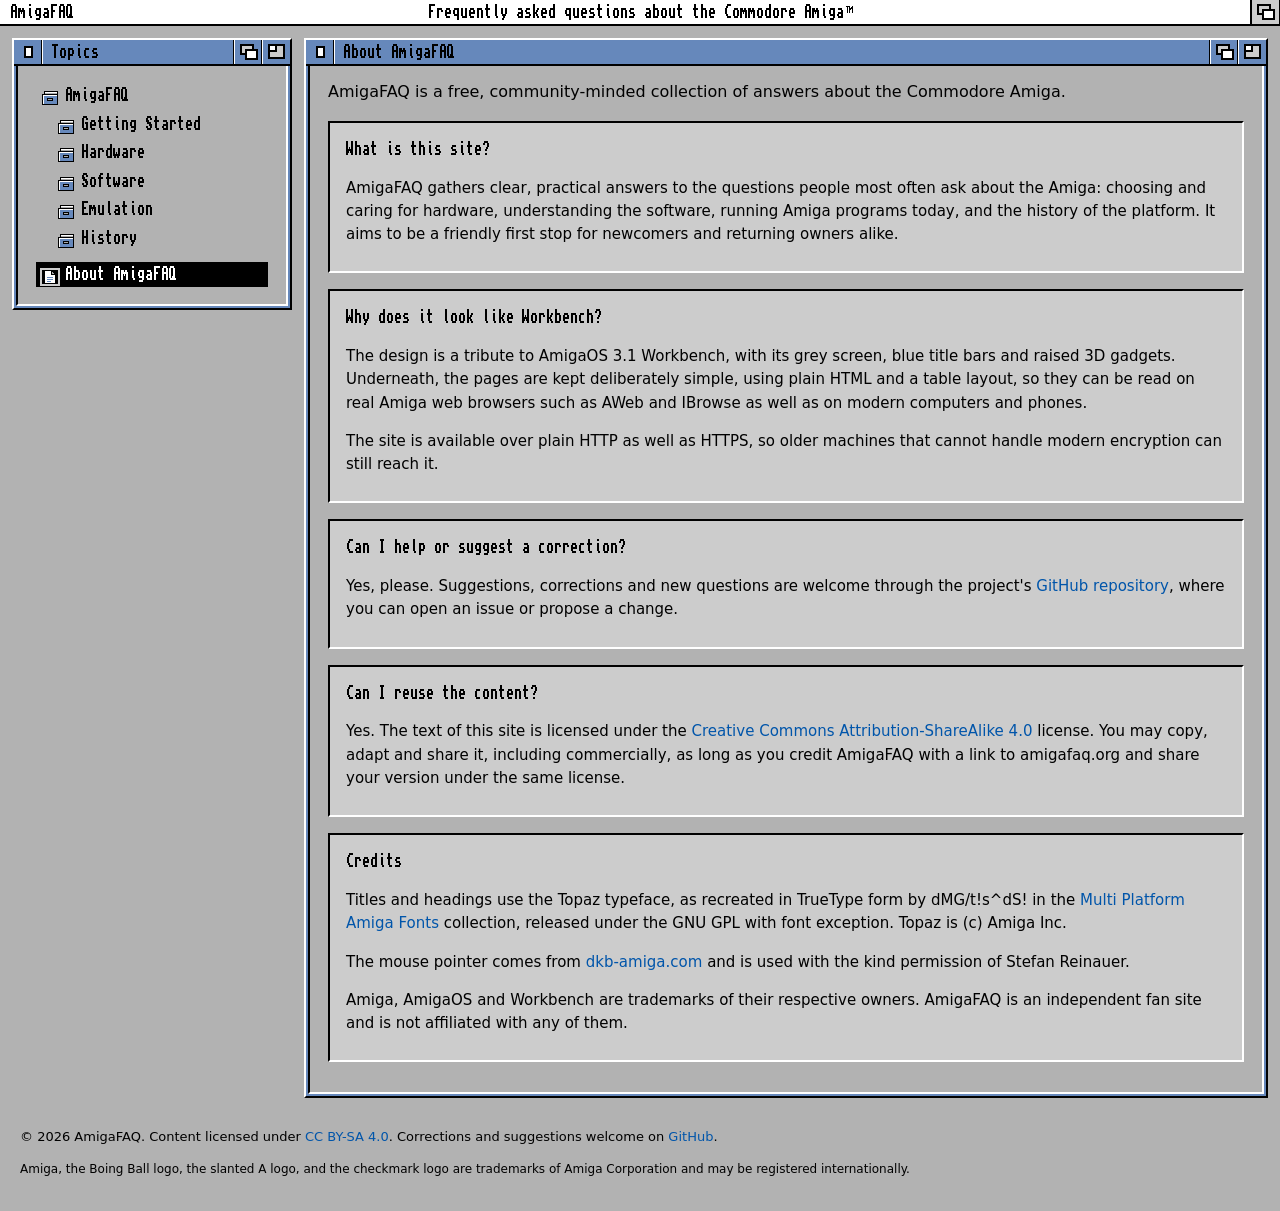
==== about.html @ c8c95e10 "Make each Amiga model expandable with key specs Form factor, CPU, Chip RAM, chipset and hard drive i" ====
<!DOCTYPE html>
<html lang="en">
<head>
<meta charset="utf-8">
<meta name="viewport" content="width=device-width, initial-scale=1">
<title>About AmigaFAQ - AmigaFAQ</title>
<meta name="description" content="Answers to frequently asked questions about the Commodore Amiga.">
<link rel="preload" href="fonts/topaz-a1200.woff" as="font" type="font/woff" crossorigin>
<link rel="stylesheet" href="style.css?v=de932450">
</head>
<body bgcolor="#B2B2B2" text="#000000" link="#0055AA" vlink="#0055AA">
<a name="top" id="top"></a>
<div class="screenbar"><span class="menu" tabindex="0"><span class="mtitle"><b>AmigaFAQ</b></span><span class="mitems"> <a href="#about-req">About...</a> </span></span> <span class="tagline">Frequently asked questions about the Commodore Amiga<sup class="tm">TM</sup></span><a class="gad depth scrdepth" href="#top" title="Back to top" aria-label="Back to top"><i></i><b></b></a></div>
<table class="layout" width="100%" cellspacing="8" cellpadding="0" border="0">
<tr>
<td class="side" width="250" valign="top">
<table class="win sidewin" width="100%" cellspacing="0" cellpadding="0" border="1" bgcolor="#CCCCCC">
<tr><td class="titlebar" bgcolor="#6688BB"><span class="tb"><span class="gad close" aria-hidden="true"><i></i></span><span class="wtitle"><font color="#000000"><b>Topics</b></font></span><span class="gad depth" aria-hidden="true"><i></i><b></b></span><span class="gad zoom" aria-hidden="true"><i></i><b></b></span></span></td></tr>
<tr><td class="winbody"><div class="frame"><div class="pane">
<ul class="tree">
<li class="drawer"><a href="index.html">AmigaFAQ</a></li>
<li><ul>
<li class="drawer"><a href="getting-started.html">Getting Started</a>
</li>
<li class="drawer"><a href="hardware.html">Hardware</a>
</li>
<li class="drawer"><a href="software.html">Software</a>
</li>
<li class="drawer"><a href="emulation.html">Emulation</a>
</li>
<li class="drawer"><a href="history.html">History</a>
</li>
</ul></li>
<li class="file"><a href="about.html" class="sel">About AmigaFAQ</a></li>
</ul>
</div></div></td></tr>
</table>
</td>
<td class="content" valign="top">
<table class="win mainwin" width="100%" cellspacing="0" cellpadding="0" border="1" bgcolor="#CCCCCC">
<tr><td class="titlebar" bgcolor="#6688BB"><span class="tb"><span class="gad close" aria-hidden="true"><i></i></span><span class="wtitle"><font color="#000000"><b>About AmigaFAQ</b></font></span><span class="gad depth" aria-hidden="true"><i></i><b></b></span><span class="gad zoom" aria-hidden="true"><i></i><b></b></span></span></td></tr>
<tr><td class="winbody"><div class="frame"><div class="pane">
<p class="intro">AmigaFAQ is a free, community-minded collection of answers about the Commodore Amiga.</p>
<div class="qa">
<h3>What is this site?</h3>
<p>AmigaFAQ gathers clear, practical answers to the questions people most often ask about the Amiga:
choosing and caring for hardware, understanding the software, running Amiga programs today, and the
history of the platform. It aims to be a friendly first stop for newcomers and returning owners alike.</p>
</div>
<div class="qa">
<h3>Why does it look like Workbench?</h3>
<p>The design is a tribute to AmigaOS 3.1 Workbench, with its grey screen, blue title bars and raised
3D gadgets. Underneath, the pages are kept deliberately simple, using plain HTML and a table layout,
so they can be read on real Amiga web browsers such as AWeb and IBrowse as well as on modern
computers and phones.</p>
<p>The site is available over plain HTTP as well as HTTPS, so older machines that cannot handle modern
encryption can still reach it.</p>
</div>
<div class="qa">
<h3>Can I help or suggest a correction?</h3>
<p>Yes, please. Suggestions, corrections and new questions are welcome through the project's
<a href="https://github.com/luvwagn/AmigaFAQ">GitHub repository</a>, where you can open an issue
or propose a change.</p>
</div>
<div class="qa">
<h3>Can I reuse the content?</h3>
<p>Yes. The text of this site is licensed under the
<a href="https://creativecommons.org/licenses/by-sa/4.0/" rel="license">Creative Commons
Attribution-ShareAlike 4.0</a> license. You may copy, adapt and share it, including commercially, as
long as you credit AmigaFAQ with a link to amigafaq.org and share your version under the same license.</p>
</div>
<div class="qa">
<h3>Credits</h3>
<p>Titles and headings use the Topaz typeface, as recreated in TrueType form by dMG/t!s^dS! in the
<a href="https://github.com/rewtnull/amigafonts">Multi Platform Amiga Fonts</a> collection, released
under the GNU GPL with font exception. Topaz is (c) Amiga Inc.</p>
<p>The mouse pointer comes from <a href="https://dkb-amiga.com">dkb-amiga.com</a> and is used with the
kind permission of Stefan Reinauer.</p>
<p>Amiga, AmigaOS and Workbench are trademarks of their respective owners. AmigaFAQ is an independent
fan site and is not affiliated with any of them.</p>
</div>
</div></div></td></tr>
</table>
</td>
</tr>
</table>
<div class="foot">
<p>&copy; 2026 AmigaFAQ. Content licensed under <a href="https://creativecommons.org/licenses/by-sa/4.0/" rel="license">CC BY-SA 4.0</a>.
Corrections and suggestions welcome on <a href="https://github.com/luvwagn/AmigaFAQ">GitHub</a>.</p>
<p class="tmnote">Amiga, the Boing Ball logo, the slanted A logo, and the checkmark logo are trademarks of Amiga Corporation and may be registered internationally.</p>
</div>
<div id="about-req" class="requester">
<a class="req-backdrop" href="#close" aria-label="Close"></a>
<table class="win reqwin" width="100%" cellspacing="0" cellpadding="0" border="1" bgcolor="#CCCCCC">
<tr><td class="titlebar" bgcolor="#6688BB"><span class="tb"><a class="gad close" href="#close" aria-label="Close"><i></i></a><span class="wtitle"><font color="#000000"><b>About AmigaFAQ</b></font></span><span class="gad depth" aria-hidden="true"><i></i><b></b></span><span class="gad zoom" aria-hidden="true"><i></i><b></b></span></span></td></tr>
<tr><td class="winbody"><div class="frame"><div class="pane">
<div class="reqbody">
<div class="reqtext">
<p>AmigaFAQ</p>
<p>Frequently asked questions about the Commodore Amiga.</p>
<p>Content licensed under CC BY-SA 4.0.</p>
</div>
<table class="reqbtns" width="100%" cellspacing="0" cellpadding="0" border="0"><tr>
<td align="left"><a href="#close" class="btn">OK</a></td>
<td align="right"><a href="about.html" class="btn">More...</a></td>
</tr></table>
</div>
</div></div></td></tr>
</table>
</div>
</body>
</html>
---- style.css ----
/* AmigaFAQ - Workbench 3.1 inspired style.
   The HTML also carries bgcolor attributes and a table layout, so old Amiga
   browsers get the grey two-column look without this file. */

/* Topaz (Workbench 3.x / A1200 version), see fonts/README.md for license */
@font-face {
  font-family: "Topaz WB";
  src: url("fonts/topaz-a1200.woff") format("woff"), url("fonts/topaz-a1200.ttf") format("truetype");
  font-display: block;
}

:root {
  --screen: #b2b2b2;   /* screen and window contents */
  --chrome: #cccccc;   /* window frames, gadgets, buttons, text boxes */
  --black: #000000;
  --white: #ffffff;
  --blue: #6688bb;     /* title bars, highlights */
  --link: #0055aa;
  --topaz: "Topaz WB", "Courier New", Courier, monospace;
  --text-font: Verdana, Geneva, "DejaVu Sans", Helvetica, Arial, sans-serif;
  --bar-h: 26px;
}

* { box-sizing: border-box; }
html { background: var(--screen); }
body {
  margin: 0;
  background: var(--screen);
  color: var(--black);
  font-family: var(--text-font);
  font-size: 15px;
  line-height: 1.55;
}

/* Pixel font: no smoothing, no fake bold */
.screenbar, td.titlebar, ul.tree a, .qa h3, a.btn, .reqtext, .mitems a {
  font-family: var(--topaz);
  font-size: 16px;
  -webkit-font-smoothing: none;
  font-smooth: never;
}
.screenbar b, td.titlebar b, .qa h3 { font-weight: normal; }

a { color: var(--link); text-decoration: none; }
a:hover { text-decoration: underline; }

/* ---------- Bevels ---------- */
/* raised: light top-left, dark bottom-right; recessed: the reverse */
.raised, table.win, a.btn {
  border-style: solid;
  border-width: 2px;
  border-color: var(--white) var(--black) var(--black) var(--white);
}
.recessed, .qa, .reqtext {
  border-style: solid;
  border-width: 2px;
  border-color: var(--black) var(--white) var(--white) var(--black);
}

/* ---------- Screen title bar ---------- */
.screenbar {
  position: sticky;
  top: 0;
  z-index: 20;
  display: flex;
  align-items: stretch;
  height: var(--bar-h);
  line-height: calc(var(--bar-h) - 2px);
  background: var(--white);
  color: var(--black);
  border-bottom: 2px solid var(--black);
  white-space: nowrap;
}
.tagline {
  flex: 1;
  min-width: 0;
  overflow: hidden;
  text-overflow: ellipsis;
  text-align: center;
  /* menu is 96px, depth gadget 30px: pad so the text centers on the page */
  padding: 0 74px 0 8px;
}
sup.tm { font-family: var(--topaz); font-size: 8px; line-height: 0; vertical-align: 6px; margin-left: 1px; }

/* Screen menu (CSS only). Hidden with :not() so browsers too old to open
   it never hide it: they just show the About link inline. */
.menu { position: relative; display: block; outline: none; width: 96px; flex: none; }
.mtitle { display: block; padding: 0 10px; }
.menu:hover .mtitle, .menu:focus-within .mtitle { background: var(--black); color: var(--white); }
.menu:not(.never) .mitems {
  display: none;
  position: absolute;
  left: 0; top: 100%;
  min-width: 190px;
  background: var(--white);
  border-style: solid;
  border-color: var(--black);
  border-width: 1px 2px 2px 1px;
  padding: 2px 0;
  line-height: 1.6;
}
.menu:hover .mitems, .menu:focus-within .mitems { display: block; }
.mitems a { display: block; padding: 1px 12px; color: var(--black); text-decoration: none; }
.mitems a:hover, .mitems a:focus { background: var(--blue); color: var(--white); outline: none; text-decoration: none; }

/* Screen depth gadget at the right end of the bar (back to top) */
.screenbar a.scrdepth {
  position: relative;
  flex: none;
  width: 30px;
  background: var(--chrome);
  border-left: 2px solid var(--black);
}

/* ---------- Layout ---------- */
table.layout { border-collapse: separate; border-spacing: 12px; table-layout: fixed; }
td.side { width: 280px; }

/* ---------- Windows ---------- */
table.win {
  border-collapse: separate;
  border-spacing: 0;
  background: var(--chrome);
}
table.win > tbody > tr > td, table.win > tr > td { border: 0; padding: 0; }

td.titlebar {
  height: var(--bar-h);
  background: var(--blue);
  border-bottom: 2px solid var(--black) !important;
  color: var(--black);
}
.tb { display: flex; align-items: stretch; height: calc(var(--bar-h) - 2px); }
.wtitle {
  flex: 1;
  min-width: 0;
  padding: 0 8px;
  line-height: calc(var(--bar-h) - 2px);
  border-left: 1px solid var(--white);
  border-right: 1px solid var(--black);
  white-space: nowrap;
  overflow: hidden;
  text-overflow: ellipsis;
}

/* Gadgets: drawn with borders, each in its own box with divider lines */
.gad {
  position: relative;
  display: block;
  flex: none;
  width: 28px;
  background: var(--blue);
}
.gad.close { border-right: 1px solid var(--black); }
.gad.close i {
  position: absolute;
  left: 50%; top: 50%;
  width: 9px; height: 12px;
  margin: -6px 0 0 -4px;
  background: var(--white);
  border: 2px solid var(--black);
}
.gad.depth { border-left: 1px solid var(--white); border-right: 1px solid var(--black); }
.gad.zoom { border-left: 1px solid var(--white); }
.gad i, .gad b { position: absolute; border: 2px solid var(--black); box-sizing: border-box; }
.gad.depth i { left: 5px; top: 4px; width: 14px; height: 11px; background: var(--chrome); }
.gad.depth b { left: 10px; top: 9px; width: 13px; height: 11px; background: var(--white); }
.gad.zoom i { left: 5px; top: 4px; width: 17px; height: 15px; background: var(--chrome); }
.gad.zoom b { left: 5px; top: 4px; width: 9px; height: 8px; background: var(--white); }
.screenbar .gad.depth i { top: 4px; }
.screenbar .gad.depth b { top: 9px; }
a.gad:active { background: var(--black); }

/* Window frame: a blue border, then an inset edge, then the contents */
td.winbody { padding: 0 !important; }
.frame { border: 2px solid var(--blue); border-top: 0; }
.pane {
  border-style: solid;
  border-width: 0 2px 2px 2px;
  border-color: var(--black) var(--white) var(--white) var(--black);
  background: var(--screen);
  padding: 14px 18px;
}

/* ---------- Sidebar tree ---------- */
ul.tree, ul.tree ul { list-style: none; margin: 0; padding: 0; }
ul.tree ul { padding-left: 16px; }
ul.tree li { margin: 3px 0; }
ul.tree a {
  display: block;
  color: var(--black);
  text-decoration: none;
  padding: 2px 6px;
  line-height: 1.35;
}
ul.tree li.drawer > a::before,
ul.tree li.file > a::before {
  content: "";
  display: inline-block;
  width: 16px; height: 14px;
  margin-right: 7px;
  vertical-align: -2px;
  background: url("icons/drawer.svg") no-repeat left center;
  image-rendering: pixelated;
}
ul.tree li.drawer.open > a::before { background-image: url("icons/drawer-open.svg"); }
ul.tree li.file > a::before { background-image: url("icons/project.svg"); background-position: 2px center; }
ul.tree li.file { margin-top: 10px; }
ul.tree ul.qs { padding-left: 22px; border-left: 1px dotted var(--black); margin-left: 12px; }
ul.tree ul.qs a { font-family: var(--text-font); font-size: 13px; -webkit-font-smoothing: auto; }
ul.tree a:hover, ul.tree a:focus { background: var(--blue); color: var(--white); text-decoration: none; }
ul.tree a.sel { background: var(--black); color: var(--white); }
ul.tree a.sel::before { background-color: var(--chrome); box-shadow: 0 0 0 2px var(--chrome); }

/* ---------- Content ---------- */
p.intro { font-size: 16px; margin-top: 0; }
.qa {
  background: var(--chrome);
  padding: 4px 16px 10px;
  margin: 16px 0;
}
.qa h3 { margin: 10px 0 6px; }
.qa h3 a { color: var(--black); text-decoration: none; }
.qa ul { list-style: none; padding-left: 0; margin-left: 0.5em; }
.qa li { padding-left: 1.2em; text-indent: -1.2em; margin-bottom: 0.3em; }
.qa li::before { content: "* "; font-family: var(--topaz); }
p.up { text-align: right; margin: 6px 0 0; }
p.note { font-size: 13px; font-style: italic; }

/* Buttons: raised, and they press in when clicked */
a.btn {
  display: inline-block;
  background: var(--chrome);
  color: var(--black);
  padding: 2px 14px;
  text-decoration: none;
}
a.btn:hover { text-decoration: none; }
a.btn:active {
  border-color: var(--black) var(--white) var(--white) var(--black);
  transform: translate(2px, 1px);
}

/* ---------- Footer ---------- */
.foot { padding: 4px 20px 20px; font-size: 13px; }
.foot p.tmnote { font-size: 12px; margin-top: 6px; }

/* ---------- About requester (CSS only, opened with :target) ---------- */
.requester { margin: 16px 20px 24px; max-width: 460px; }
.requester:not(:target) { display: none; }
.requester:target {
  position: fixed;
  inset: 0;
  z-index: 50;
  margin: 0;
  max-width: none;
  display: flex;
  align-items: center;
  justify-content: center;
  padding: 16px;
  background: rgba(0, 0, 0, 0.4);
}
.req-backdrop { display: none; }
.requester:target .req-backdrop { display: block; position: absolute; inset: 0; }
table.reqwin { position: relative; max-width: 420px; }
table.reqwin .pane {
  padding: 8px;
  /* the fine dither pattern of a Workbench requester */
  background-color: var(--white);
  background-image:
    linear-gradient(45deg, var(--chrome) 25%, transparent 25%, transparent 75%, var(--chrome) 75%),
    linear-gradient(45deg, var(--chrome) 25%, transparent 25%, transparent 75%, var(--chrome) 75%);
  background-size: 2px 2px;
  background-position: 0 0, 1px 1px;
}
.reqtext {
  background: var(--chrome);
  padding: 4px 14px;
  margin: 6px 6px 14px;
  text-align: center;
}
.reqtext p { margin: 8px 0; }
.reqbtns td { padding: 0 6px 6px; }
.reqbtns a.btn { min-width: 84px; text-align: center; padding: 4px 18px; }

/* ---------- Phones: stack the sidebar above the content ---------- */
@media (max-width: 720px) {
  table.layout, table.layout > tbody, table.layout > tbody > tr, table.layout td.side, table.layout td.content {
    display: block;
    width: 100% !important;
  }
  table.layout { border-spacing: 0; padding: 8px; }
  td.side { margin-bottom: 12px; }
  .pane { padding: 12px; }
  .tagline { text-align: left; padding: 0 8px; }
  .foot { padding: 4px 16px 16px; }
}

/* ---------- Mouse pointer ----------
   From dkb-amiga.com, used with permission of Stefan Reinauer.
   PNG first (widest support), then the original .cur. Hotspot is (4,5).
   Used everywhere, including over links. */
html, body, *, a, a * { cursor: url("icons/amim.png?v=2") 4 5, url("icons/amim.cur"), default; }

/* ---------- Model list: click a model to show its specs ---------- */
.models { margin: 10px 0 4px; }
details.model { margin: 0 0 4px; }
details.model > summary {
  list-style: none;
  padding: 3px 6px 3px 26px;
  position: relative;
  line-height: 1.45;
}
details.model > summary::-webkit-details-marker { display: none; }
/* small raised gadget with a +/- sign */
details.model > summary::before {
  content: "+";
  position: absolute;
  left: 2px; top: 5px;
  width: 16px; height: 16px;
  line-height: 13px;
  text-align: center;
  font-family: var(--topaz);
  font-size: 16px;
  background: var(--chrome);
  border-style: solid;
  border-width: 2px;
  border-color: var(--white) var(--black) var(--black) var(--white);
}
details.model[open] > summary::before {
  content: "-";
  border-color: var(--black) var(--white) var(--white) var(--black);
}
details.model > summary:hover { background: var(--blue); color: var(--white); }
table.specs {
  margin: 4px 0 10px 26px;
  border-collapse: collapse;
  background: var(--screen);
  border-style: solid;
  border-width: 2px;
  border-color: var(--black) var(--white) var(--white) var(--black);
  font-size: 14px;
}
table.specs th {
  font-family: var(--topaz);
  font-size: 16px;
  font-weight: normal;
  -webkit-font-smoothing: none;
  white-space: nowrap;
  padding: 4px 14px 4px 10px;
}
table.specs td { padding: 4px 10px 4px 0; }
@media (max-width: 720px) {
  table.specs { margin-left: 0; }
  table.specs th { white-space: normal; }
}
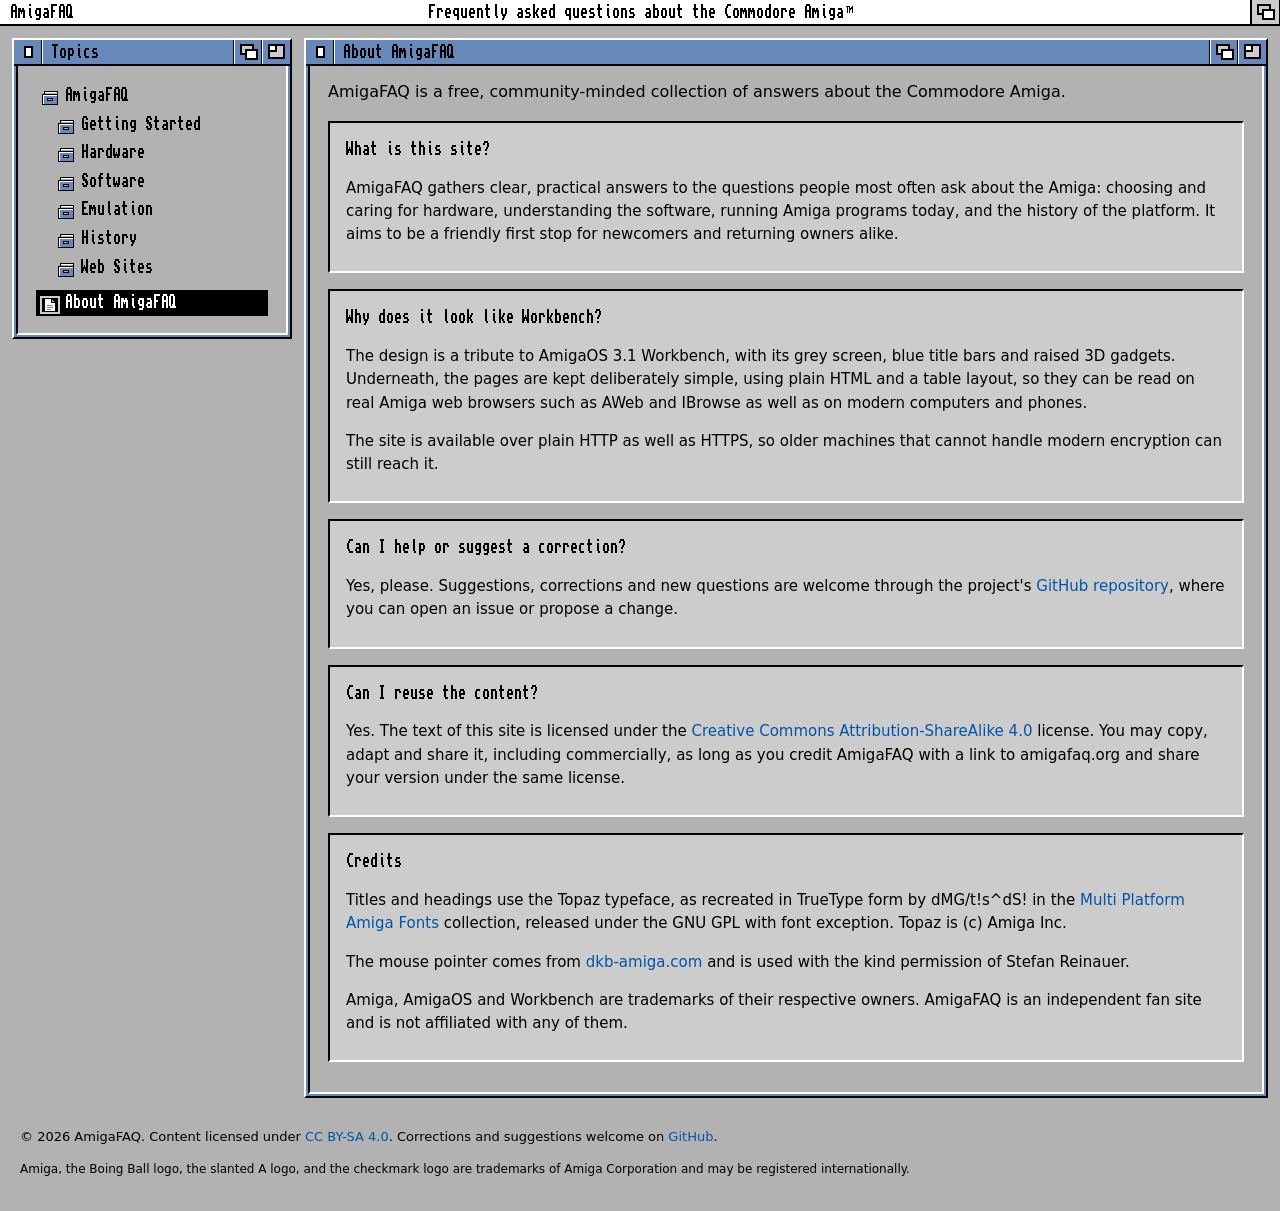
==== commit d53a57ea: "Add Web Sites topic Software, games, demos and music, hardware, emulators, community, current AmigaO" ====
--- a/about.html
+++ b/about.html
@@ -29,6 +29,8 @@
 <li class="drawer"><a href="emulation.html">Emulation</a>
 </li>
 <li class="drawer"><a href="history.html">History</a>
+</li>
+<li class="drawer"><a href="web-sites.html">Web Sites</a>
 </li>
 </ul></li>
 <li class="file"><a href="about.html" class="sel">About AmigaFAQ</a></li>
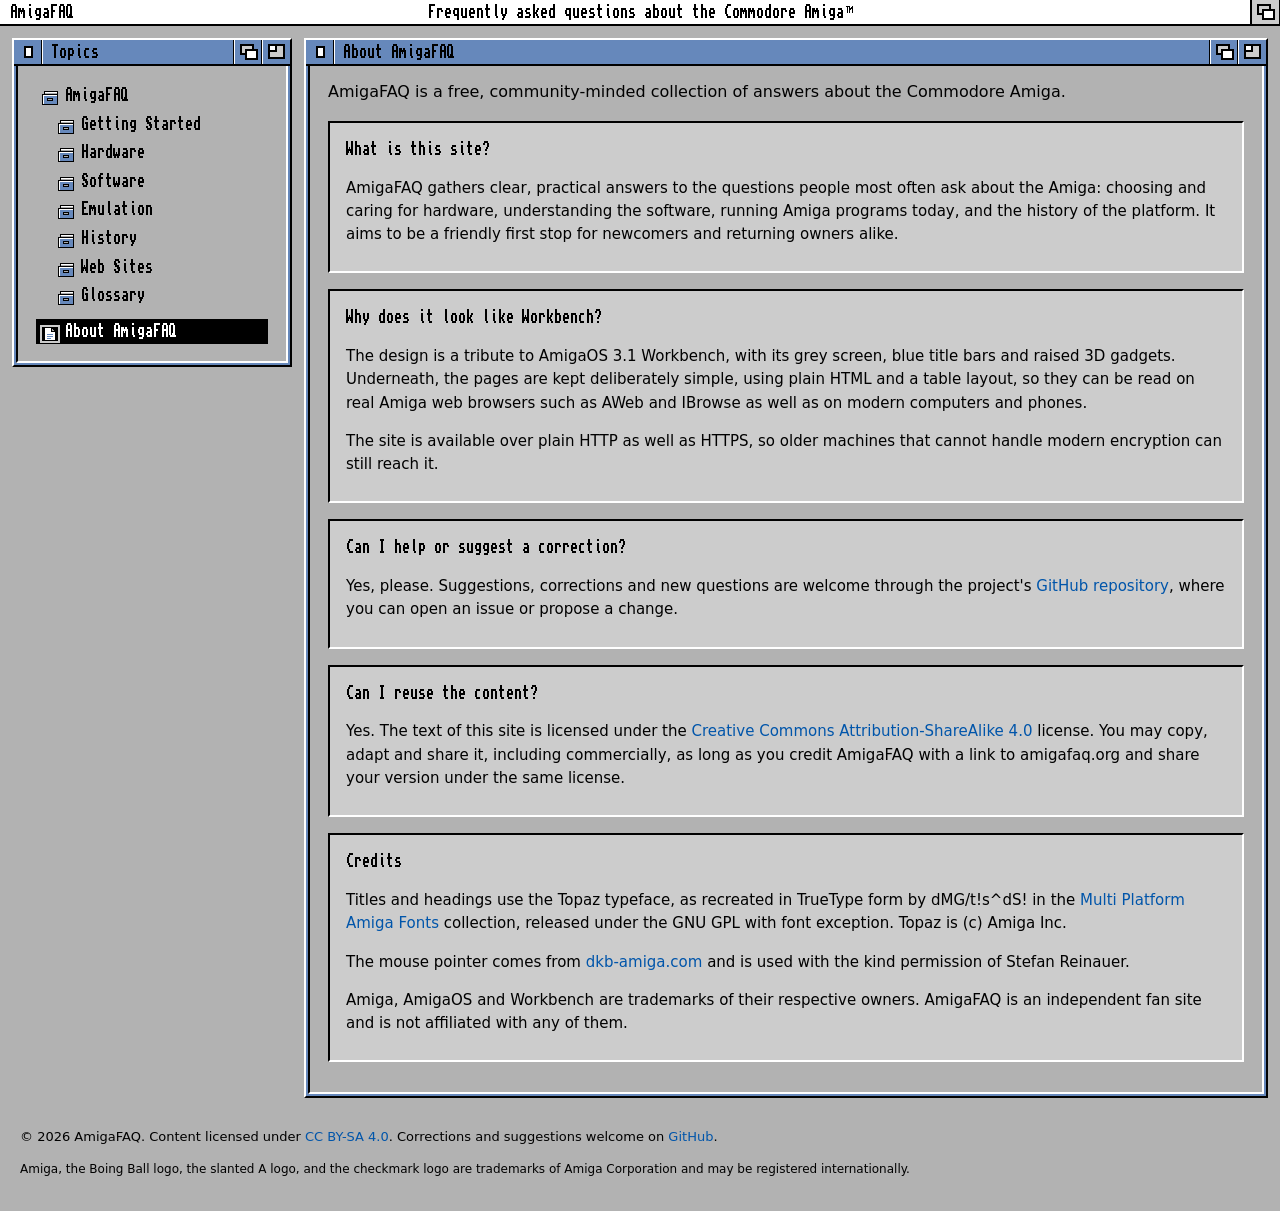
==== commit 00608cd6: "Add Glossary topic 49 Amiga terms grouped A-Z, with big letter headings and a compact letter grid in" ====
--- a/about.html
+++ b/about.html
@@ -6,7 +6,7 @@
 <title>About AmigaFAQ - AmigaFAQ</title>
 <meta name="description" content="Answers to frequently asked questions about the Commodore Amiga.">
 <link rel="preload" href="fonts/topaz-a1200.woff" as="font" type="font/woff" crossorigin>
-<link rel="stylesheet" href="style.css?v=de932450">
+<link rel="stylesheet" href="style.css?v=716a4f33">
 </head>
 <body bgcolor="#B2B2B2" text="#000000" link="#0055AA" vlink="#0055AA">
 <a name="top" id="top"></a>
@@ -31,6 +31,8 @@
 <li class="drawer"><a href="history.html">History</a>
 </li>
 <li class="drawer"><a href="web-sites.html">Web Sites</a>
+</li>
+<li class="drawer"><a href="glossary.html">Glossary</a>
 </li>
 </ul></li>
 <li class="file"><a href="about.html" class="sel">About AmigaFAQ</a></li>
--- a/style.css
+++ b/style.css
@@ -314,22 +314,27 @@
 details.model > summary::-webkit-details-marker { display: none; }
 /* small raised gadget with a +/- sign */
 details.model > summary::before {
-  content: "+";
+  content: "";
   position: absolute;
-  left: 2px; top: 5px;
+  left: 2px;
+  /* centred on the first line: top padding + half the line height - half the box */
+  top: calc(3px + 0.725em - 8px);
   width: 16px; height: 16px;
-  line-height: 13px;
-  text-align: center;
-  font-family: var(--topaz);
-  font-size: 16px;
-  background: var(--chrome);
+  box-sizing: border-box;
   border-style: solid;
   border-width: 2px;
   border-color: var(--white) var(--black) var(--black) var(--white);
+  /* plus sign drawn with two bars, exactly centred in the 12px interior */
+  background:
+    linear-gradient(var(--black), var(--black)) center / 8px 2px no-repeat,
+    linear-gradient(var(--black), var(--black)) center / 2px 8px no-repeat,
+    var(--chrome);
 }
 details.model[open] > summary::before {
-  content: "-";
-  border-color: var(--black) var(--white) var(--white) var(--black);
+  border-color: var(--black) var(--white) var(--white) var(--black);
+  background:
+    linear-gradient(var(--black), var(--black)) center / 8px 2px no-repeat,
+    var(--chrome);
 }
 details.model > summary:hover { background: var(--blue); color: var(--white); }
 table.specs {
@@ -354,3 +359,26 @@
   table.specs { margin-left: 0; }
   table.specs th { white-space: normal; }
 }
+
+/* ---------- Glossary ---------- */
+dl.gloss { margin: 6px 0 4px; }
+dl.gloss dt {
+  font-family: var(--topaz);
+  font-size: 16px;
+  -webkit-font-smoothing: none;
+  margin-top: 10px;
+}
+dl.gloss dd { margin: 2px 0 0 24px; }
+/* Big letter headings on the glossary page */
+.qa:has(> dl.gloss) > h3 { font-size: 32px; line-height: 1.1; margin: 10px 0 0; }
+/* Sidebar letters laid out as a compact grid */
+ul.tree ul.qs.letters { padding-left: 14px; }
+ul.tree ul.qs.letters li { display: inline-block; margin: 2px 1px; }
+ul.tree ul.qs.letters a {
+  font-family: var(--topaz);
+  font-size: 16px;
+  -webkit-font-smoothing: none;
+  width: 24px;
+  text-align: center;
+  padding: 1px 0;
+}
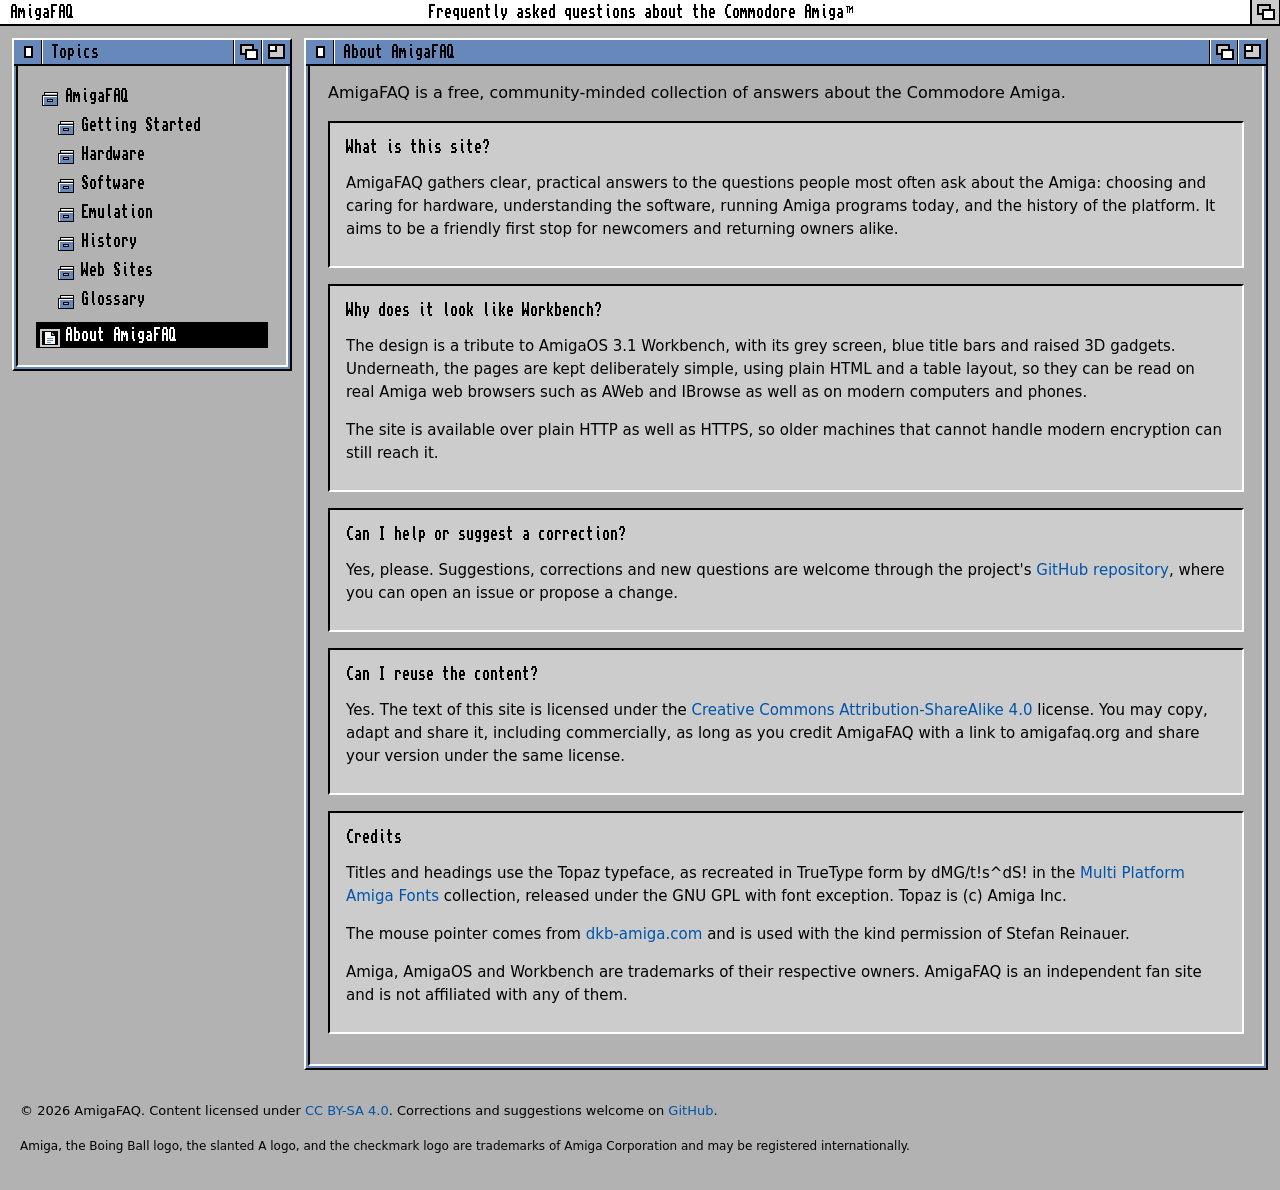
==== commit badd4c87: "Keep +/- gadgets on the pixel grid Use whole-pixel line heights so every gadget lands on exact pixel" ====
--- a/about.html
+++ b/about.html
@@ -6,7 +6,7 @@
 <title>About AmigaFAQ - AmigaFAQ</title>
 <meta name="description" content="Answers to frequently asked questions about the Commodore Amiga.">
 <link rel="preload" href="fonts/topaz-a1200.woff" as="font" type="font/woff" crossorigin>
-<link rel="stylesheet" href="style.css?v=716a4f33">
+<link rel="stylesheet" href="style.css?v=8fa7c64d">
 </head>
 <body bgcolor="#B2B2B2" text="#000000" link="#0055AA" vlink="#0055AA">
 <a name="top" id="top"></a>
--- a/style.css
+++ b/style.css
@@ -29,7 +29,7 @@
   color: var(--black);
   font-family: var(--text-font);
   font-size: 15px;
-  line-height: 1.55;
+  line-height: 23px; /* whole pixels keep pixel-art gadgets on the grid */
 }
 
 /* Pixel font: no smoothing, no fake bold */
@@ -191,7 +191,7 @@
   color: var(--black);
   text-decoration: none;
   padding: 2px 6px;
-  line-height: 1.35;
+  line-height: 22px;
 }
 ul.tree li.drawer > a::before,
 ul.tree li.file > a::before {
@@ -207,19 +207,19 @@
 ul.tree li.file > a::before { background-image: url("icons/project.svg"); background-position: 2px center; }
 ul.tree li.file { margin-top: 10px; }
 ul.tree ul.qs { padding-left: 22px; border-left: 1px dotted var(--black); margin-left: 12px; }
-ul.tree ul.qs a { font-family: var(--text-font); font-size: 13px; -webkit-font-smoothing: auto; }
+ul.tree ul.qs a { font-family: var(--text-font); font-size: 13px; line-height: 18px; -webkit-font-smoothing: auto; }
 ul.tree a:hover, ul.tree a:focus { background: var(--blue); color: var(--white); text-decoration: none; }
 ul.tree a.sel { background: var(--black); color: var(--white); }
 ul.tree a.sel::before { background-color: var(--chrome); box-shadow: 0 0 0 2px var(--chrome); }
 
 /* ---------- Content ---------- */
-p.intro { font-size: 16px; margin-top: 0; }
+p.intro { font-size: 16px; line-height: 25px; margin-top: 0; }
 .qa {
   background: var(--chrome);
   padding: 4px 16px 10px;
   margin: 16px 0;
 }
-.qa h3 { margin: 10px 0 6px; }
+.qa h3 { margin: 10px 0 6px; line-height: 20px; }
 .qa h3 a { color: var(--black); text-decoration: none; }
 .qa ul { list-style: none; padding-left: 0; margin-left: 0.5em; }
 .qa li { padding-left: 1.2em; text-indent: -1.2em; margin-bottom: 0.3em; }
@@ -309,7 +309,7 @@
   list-style: none;
   padding: 3px 6px 3px 26px;
   position: relative;
-  line-height: 1.45;
+  line-height: 22px;
 }
 details.model > summary::-webkit-details-marker { display: none; }
 /* small raised gadget with a +/- sign */
@@ -318,7 +318,7 @@
   position: absolute;
   left: 2px;
   /* centred on the first line: top padding + half the line height - half the box */
-  top: calc(3px + 0.725em - 8px);
+  top: 6px; /* 3px padding + half of the 22px line - half of the 16px box */
   width: 16px; height: 16px;
   box-sizing: border-box;
   border-style: solid;
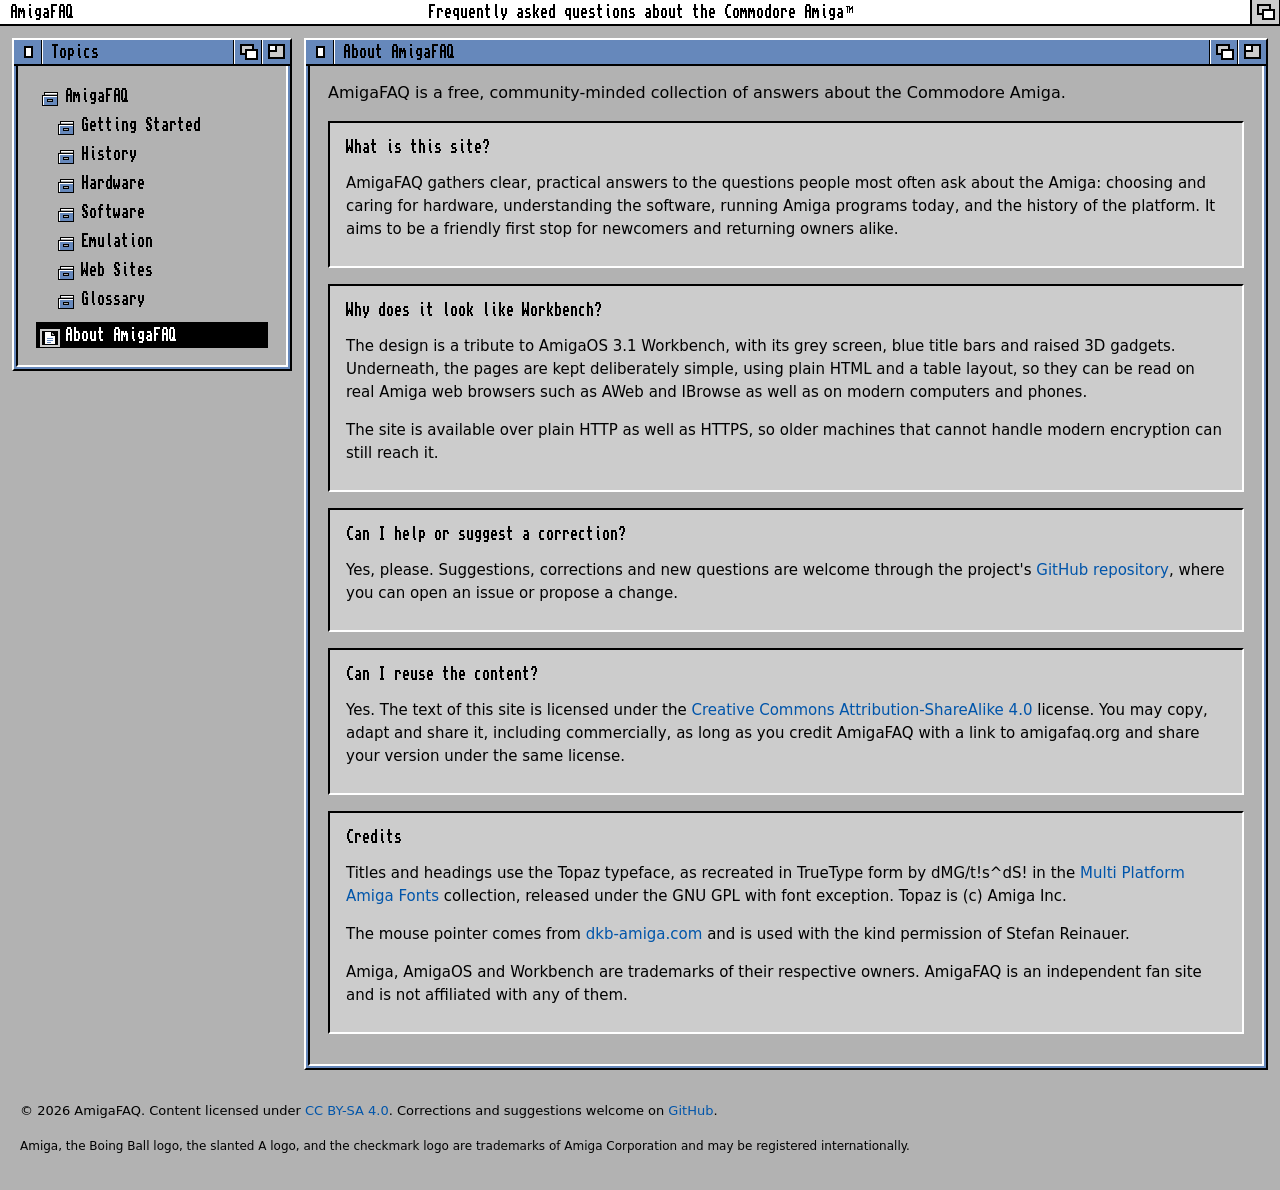
==== commit b1ec6c55: "Move History above Hardware Co-Authored-By: Claude Opus 5.5 <noreply@anthropic.com> Claude-Session: " ====
--- a/about.html
+++ b/about.html
@@ -6,7 +6,7 @@
 <title>About AmigaFAQ - AmigaFAQ</title>
 <meta name="description" content="Answers to frequently asked questions about the Commodore Amiga.">
 <link rel="preload" href="fonts/topaz-a1200.woff" as="font" type="font/woff" crossorigin>
-<link rel="stylesheet" href="style.css?v=8fa7c64d">
+<link rel="stylesheet" href="style.css?v=c811c713">
 </head>
 <body bgcolor="#B2B2B2" text="#000000" link="#0055AA" vlink="#0055AA">
 <a name="top" id="top"></a>
@@ -22,13 +22,13 @@
 <li><ul>
 <li class="drawer"><a href="getting-started.html">Getting Started</a>
 </li>
+<li class="drawer"><a href="history.html">History</a>
+</li>
 <li class="drawer"><a href="hardware.html">Hardware</a>
 </li>
 <li class="drawer"><a href="software.html">Software</a>
 </li>
 <li class="drawer"><a href="emulation.html">Emulation</a>
-</li>
-<li class="drawer"><a href="history.html">History</a>
 </li>
 <li class="drawer"><a href="web-sites.html">Web Sites</a>
 </li>
--- a/style.css
+++ b/style.css
@@ -382,3 +382,6 @@
   text-align: center;
   padding: 1px 0;
 }
+
+/* Sub-topic drawers inside a topic drawer */
+ul.tree ul.subs { padding-left: 16px; }
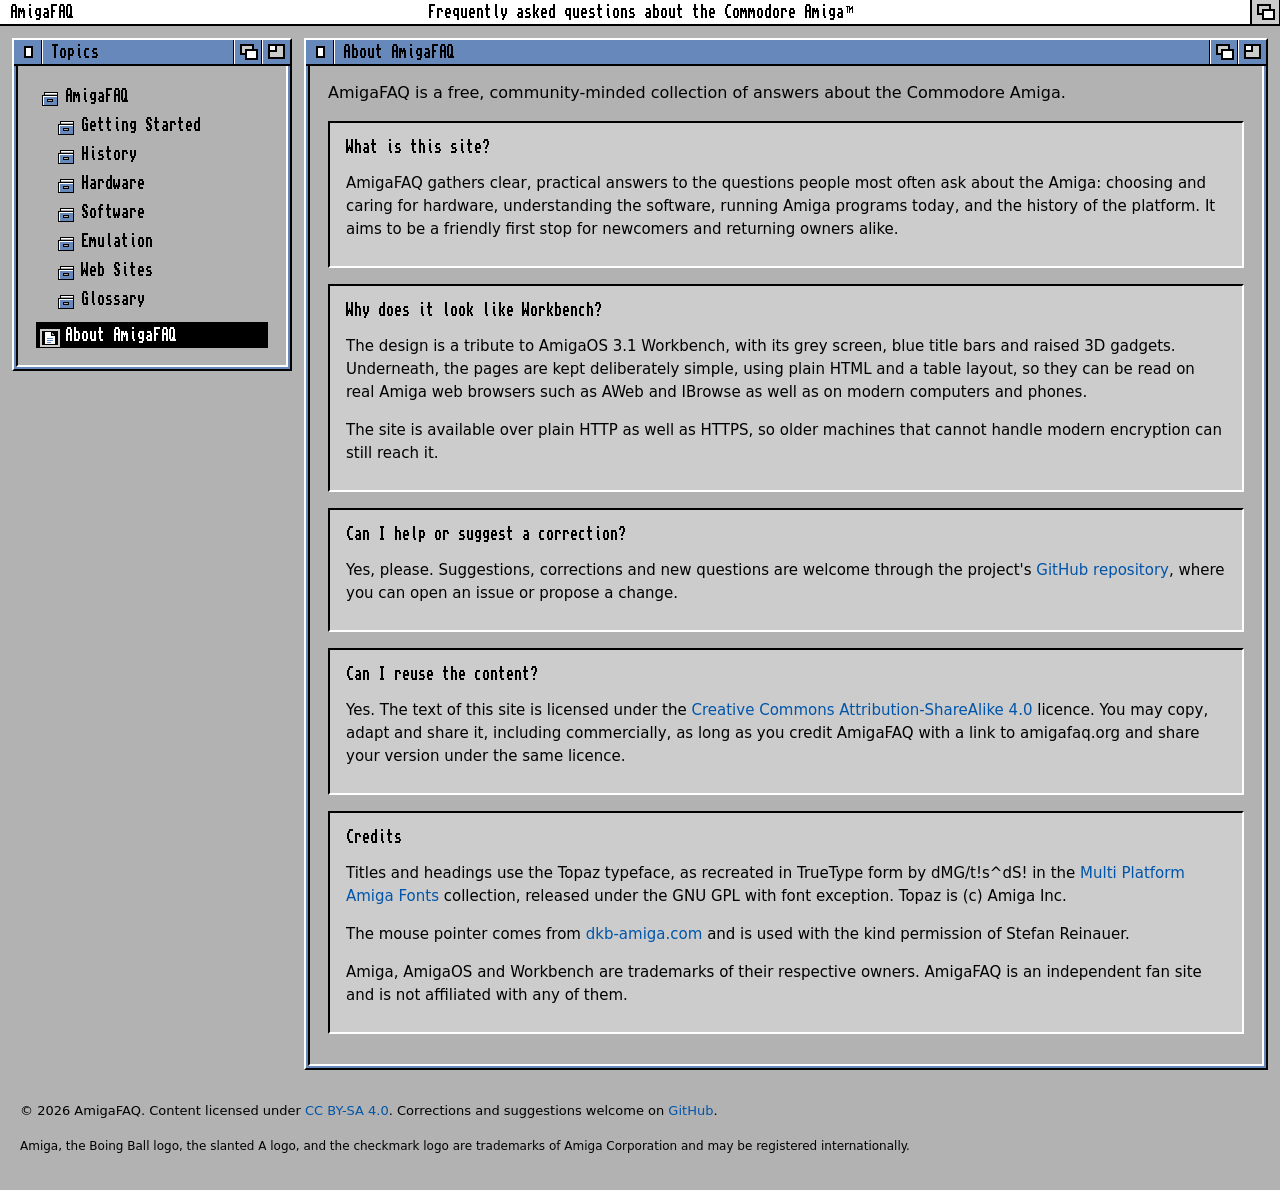
==== commit a1cba8eb: "Use Canadian spelling throughout (colour, neighbour, dialogue, catalogue, licence) Co-Authored-By: C" ====
--- a/about.html
+++ b/about.html
@@ -70,8 +70,8 @@
 <h3>Can I reuse the content?</h3>
 <p>Yes. The text of this site is licensed under the
 <a href="https://creativecommons.org/licenses/by-sa/4.0/" rel="license">Creative Commons
-Attribution-ShareAlike 4.0</a> license. You may copy, adapt and share it, including commercially, as
-long as you credit AmigaFAQ with a link to amigafaq.org and share your version under the same license.</p>
+Attribution-ShareAlike 4.0</a> licence. You may copy, adapt and share it, including commercially, as
+long as you credit AmigaFAQ with a link to amigafaq.org and share your version under the same licence.</p>
 </div>
 <div class="qa">
 <h3>Credits</h3>
